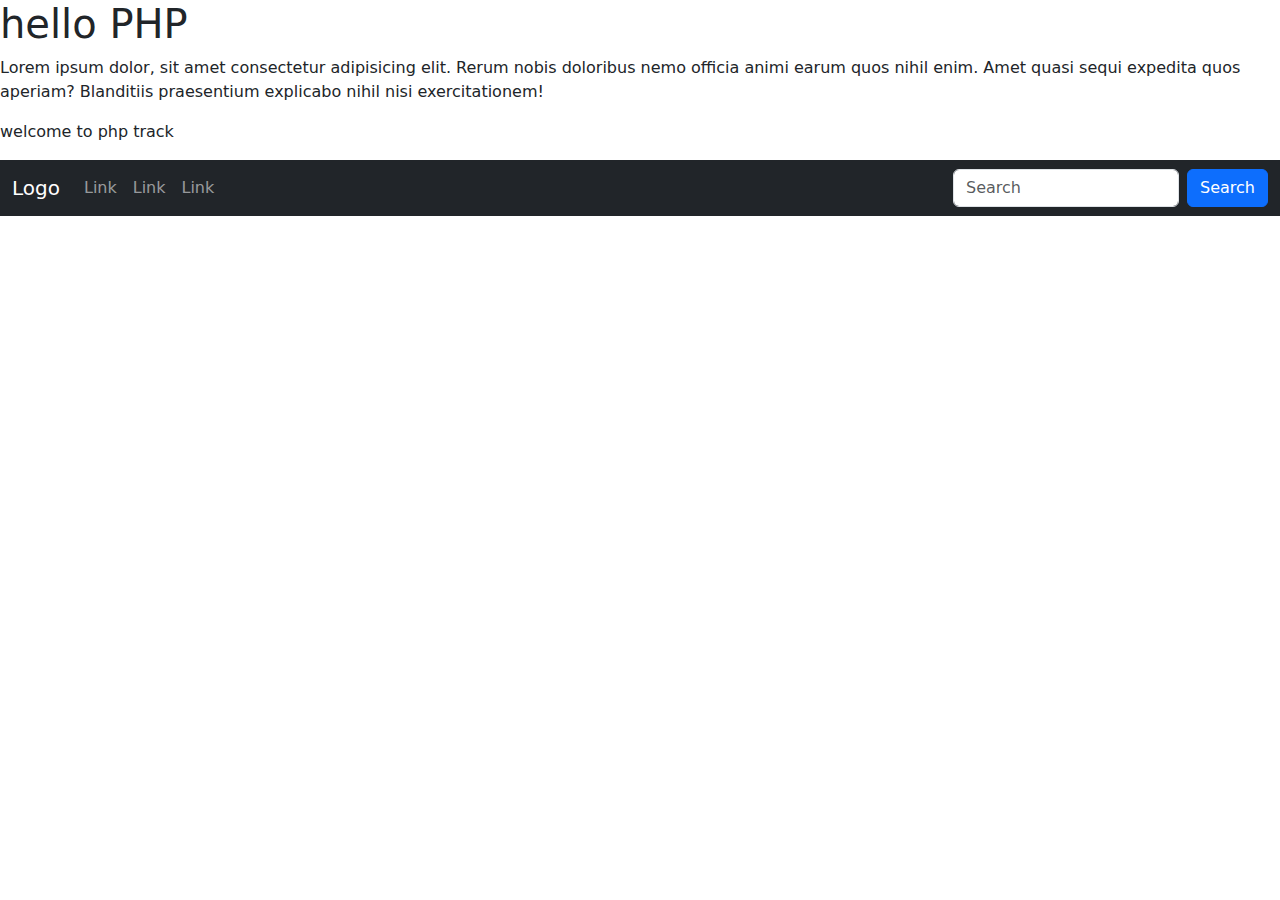
==== index.html @ acb288d0 "adding navbar and bootstrap to the project,adding app.js file" ====
<!DOCTYPE html>
<html lang="en">
  <head>
    <meta charset="UTF-8" />
    <meta http-equiv="X-UA-Compatible" content="IE=edge" />
    <meta name="viewport" content="width=device-width, initial-scale=1.0" />
    <link
      href="https://cdn.jsdelivr.net/npm/bootstrap@5.2.3/dist/css/bootstrap.min.css"
      rel="stylesheet"
    />

    <!-- Latest compiled JavaScript -->
    <script src="https://cdn.jsdelivr.net/npm/bootstrap@5.2.3/dist/js/bootstrap.bundle.min.js"></script>
    <title>Document</title>
  </head>
  <body>
    <h1>hello PHP</h1>
    <p>
      Lorem ipsum dolor, sit amet consectetur adipisicing elit. Rerum nobis
      doloribus nemo officia animi earum quos nihil enim. Amet quasi sequi
      expedita quos aperiam? Blanditiis praesentium explicabo nihil nisi
      exercitationem!
    </p>
    <p>welcome to php track</p>

    <nav class="navbar navbar-expand-sm navbar-dark bg-dark">
      <div class="container-fluid">
        <a class="navbar-brand" href="javascript:void(0)">Logo</a>
        <button
          class="navbar-toggler"
          type="button"
          data-bs-toggle="collapse"
          data-bs-target="#mynavbar"
        >
          <span class="navbar-toggler-icon"></span>
        </button>
        <div class="collapse navbar-collapse" id="mynavbar">
          <ul class="navbar-nav me-auto">
            <li class="nav-item">
              <a class="nav-link" href="javascript:void(0)">Link</a>
            </li>
            <li class="nav-item">
              <a class="nav-link" href="javascript:void(0)">Link</a>
            </li>
            <li class="nav-item">
              <a class="nav-link" href="javascript:void(0)">Link</a>
            </li>
          </ul>
          <form class="d-flex">
            <input class="form-control me-2" type="text" placeholder="Search" />
            <button class="btn btn-primary" type="button">Search</button>
          </form>
        </div>
      </div>
    </nav>
  </body>
</html>
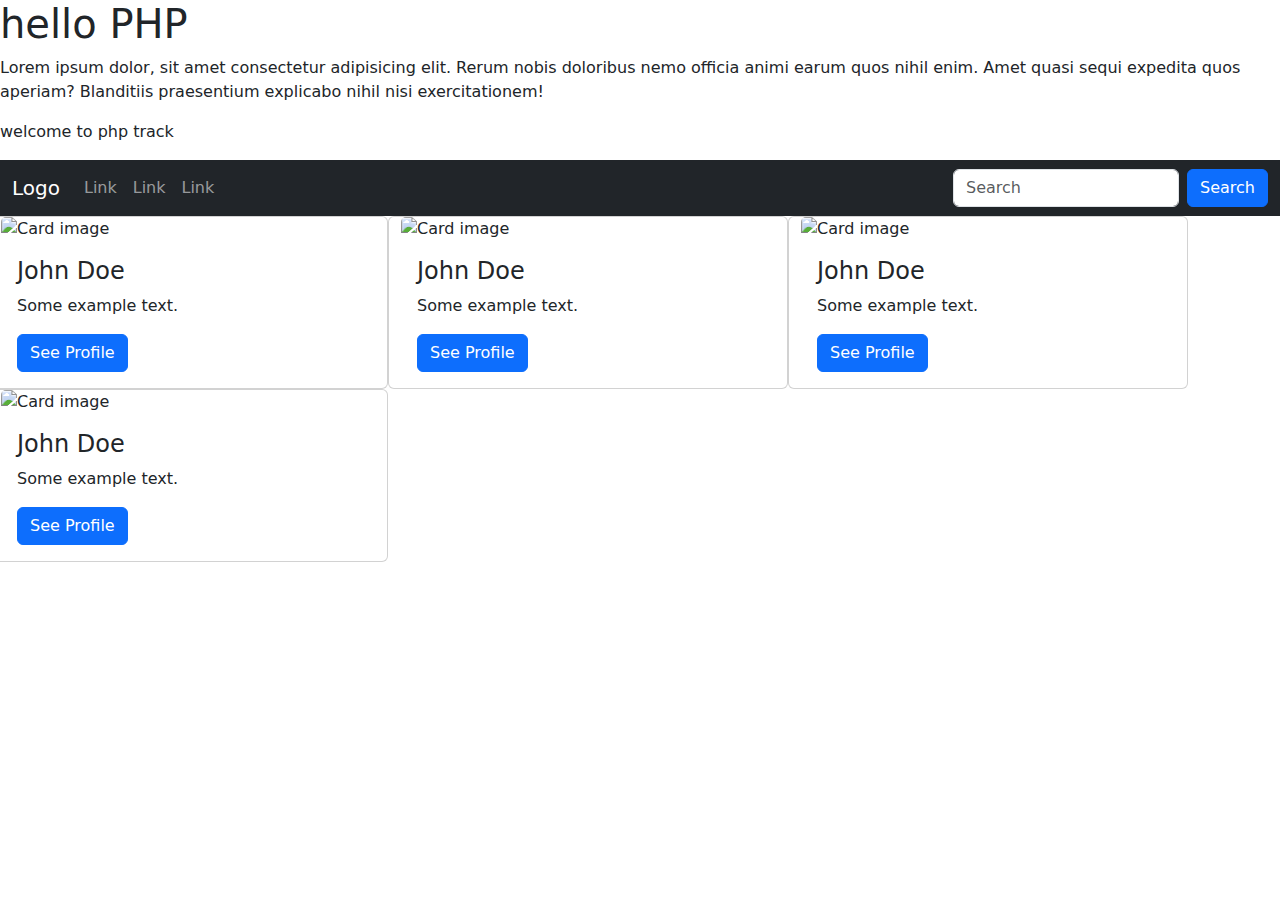
==== commit e4288c95: "finish list product functionality" ====
--- a/index.html
+++ b/index.html
@@ -53,5 +53,41 @@
         </div>
       </div>
     </nav>
+
+    <!-- list product -->
+    <div class="row">
+      <div class="card col-3" style="width: 400px">
+        <img class="card-img-top" src="img_avatar1.png" alt="Card image" />
+        <div class="card-body">
+          <h4 class="card-title">John Doe</h4>
+          <p class="card-text">Some example text.</p>
+          <a href="#" class="btn btn-primary">See Profile</a>
+        </div>
+      </div>
+      <div class="card col-3" style="width: 400px">
+        <img class="card-img-top" src="img_avatar1.png" alt="Card image" />
+        <div class="card-body">
+          <h4 class="card-title">John Doe</h4>
+          <p class="card-text">Some example text.</p>
+          <a href="#" class="btn btn-primary">See Profile</a>
+        </div>
+      </div>
+      <div class="card col-3" style="width: 400px">
+        <img class="card-img-top" src="img_avatar1.png" alt="Card image" />
+        <div class="card-body">
+          <h4 class="card-title">John Doe</h4>
+          <p class="card-text">Some example text.</p>
+          <a href="#" class="btn btn-primary">See Profile</a>
+        </div>
+      </div>
+      <div class="card col-3" style="width: 400px">
+        <img class="card-img-top" src="img_avatar1.png" alt="Card image" />
+        <div class="card-body">
+          <h4 class="card-title">John Doe</h4>
+          <p class="card-text">Some example text.</p>
+          <a href="#" class="btn btn-primary">See Profile</a>
+        </div>
+      </div>
+    </div>
   </body>
 </html>
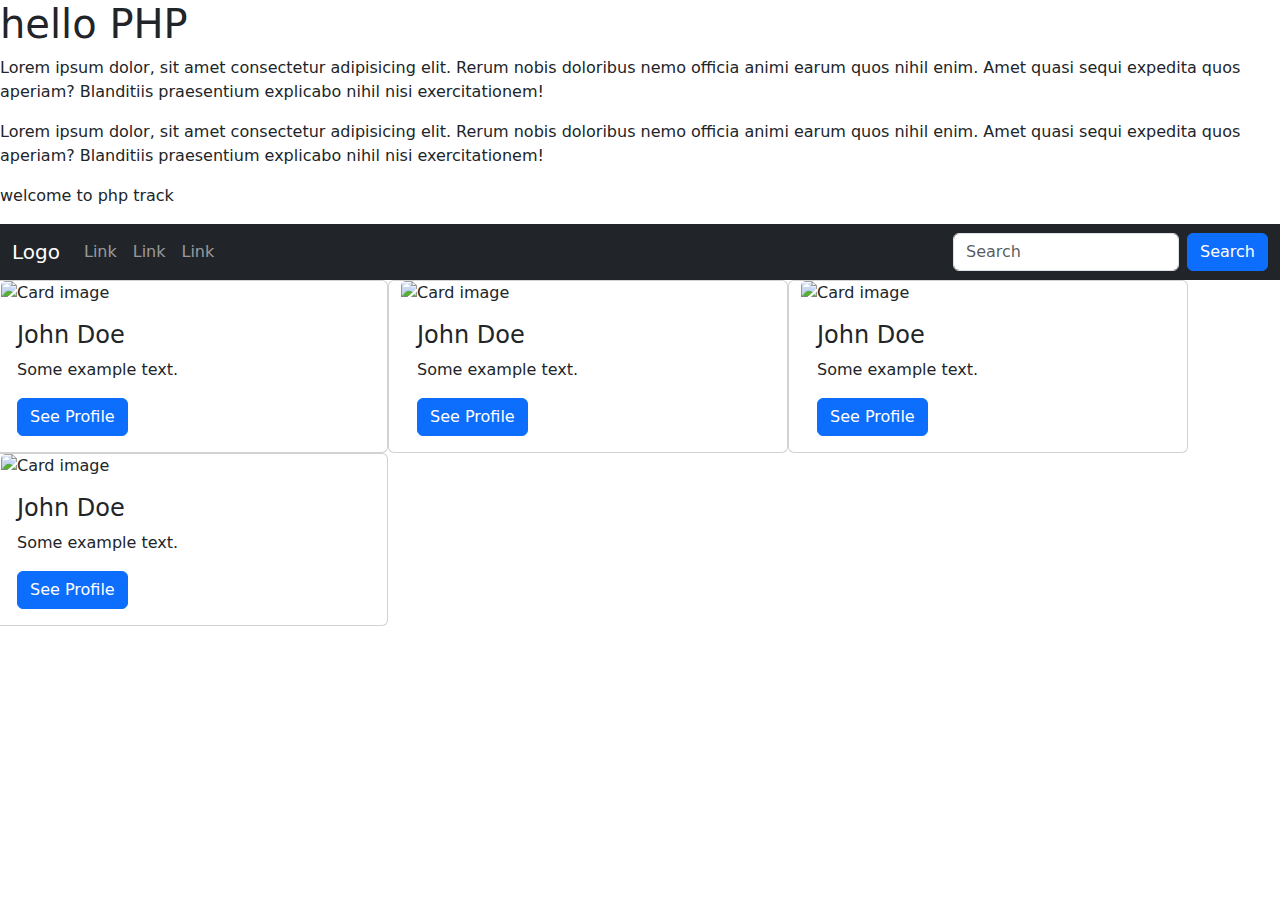
==== commit 8e6d9f5e: "add to cart function" ====
--- a/index.html
+++ b/index.html
@@ -15,6 +15,12 @@
   </head>
   <body>
     <h1>hello PHP</h1>
+    <p>
+      Lorem ipsum dolor, sit amet consectetur adipisicing elit. Rerum nobis
+      doloribus nemo officia animi earum quos nihil enim. Amet quasi sequi
+      expedita quos aperiam? Blanditiis praesentium explicabo nihil nisi
+      exercitationem!
+    </p>
     <p>
       Lorem ipsum dolor, sit amet consectetur adipisicing elit. Rerum nobis
       doloribus nemo officia animi earum quos nihil enim. Amet quasi sequi
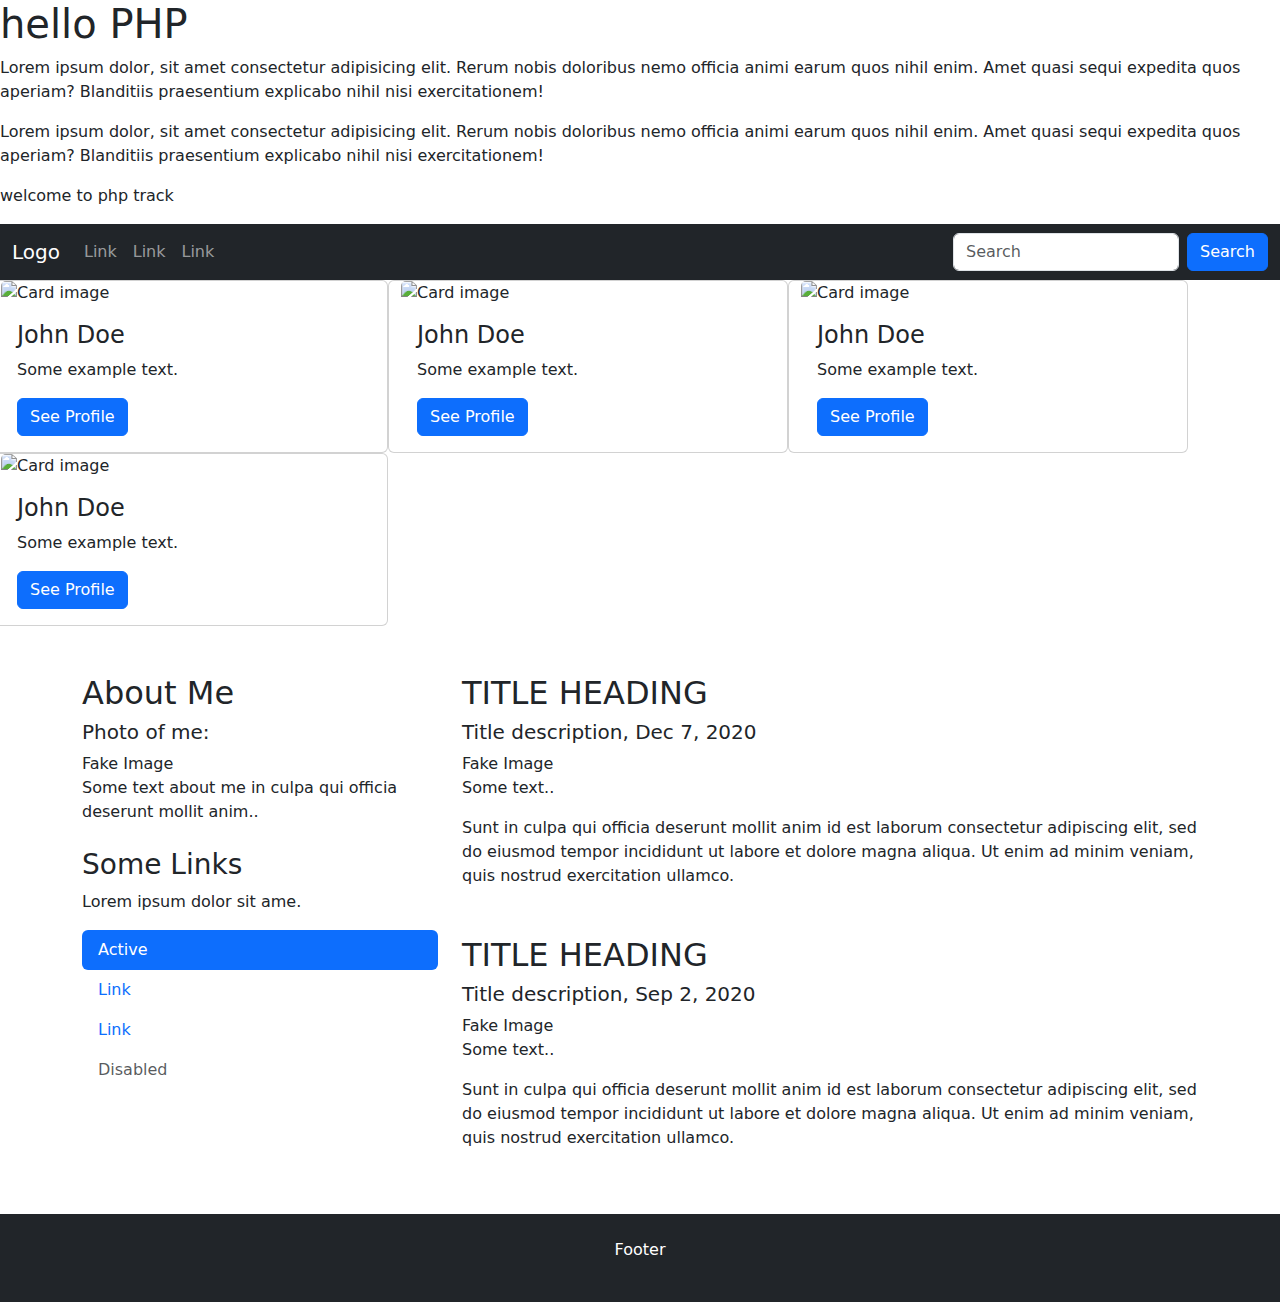
==== commit 789c8b12: "adding container" ====
--- a/index.html
+++ b/index.html
@@ -95,5 +95,61 @@
         </div>
       </div>
     </div>
+
+    <div class="container mt-5">
+      <div class="row">
+        <div class="col-sm-4">
+          <h2>About Me</h2>
+          <h5>Photo of me:</h5>
+          <div class="fakeimg">Fake Image</div>
+          <p>Some text about me in culpa qui officia deserunt mollit anim..</p>
+          <h3 class="mt-4">Some Links</h3>
+          <p>Lorem ipsum dolor sit ame.</p>
+          <ul class="nav nav-pills flex-column">
+            <li class="nav-item">
+              <a class="nav-link active" href="#">Active</a>
+            </li>
+            <li class="nav-item">
+              <a class="nav-link" href="#">Link</a>
+            </li>
+            <li class="nav-item">
+              <a class="nav-link" href="#">Link</a>
+            </li>
+            <li class="nav-item">
+              <a class="nav-link disabled" href="#">Disabled</a>
+            </li>
+          </ul>
+          <hr class="d-sm-none" />
+        </div>
+        <div class="col-sm-8">
+          <h2>TITLE HEADING</h2>
+          <h5>Title description, Dec 7, 2020</h5>
+          <div class="fakeimg">Fake Image</div>
+          <p>Some text..</p>
+          <p>
+            Sunt in culpa qui officia deserunt mollit anim id est laborum
+            consectetur adipiscing elit, sed do eiusmod tempor incididunt ut
+            labore et dolore magna aliqua. Ut enim ad minim veniam, quis nostrud
+            exercitation ullamco.
+          </p>
+
+          <h2 class="mt-5">TITLE HEADING</h2>
+          <h5>Title description, Sep 2, 2020</h5>
+          <div class="fakeimg">Fake Image</div>
+          <p>Some text..</p>
+          <p>
+            Sunt in culpa qui officia deserunt mollit anim id est laborum
+            consectetur adipiscing elit, sed do eiusmod tempor incididunt ut
+            labore et dolore magna aliqua. Ut enim ad minim veniam, quis nostrud
+            exercitation ullamco.
+          </p>
+        </div>
+      </div>
+    </div>
+
+    <div class="mt-5 p-4 bg-dark text-white text-center">
+        <p>Footer</p>
+      </div>
+      
   </body>
 </html>
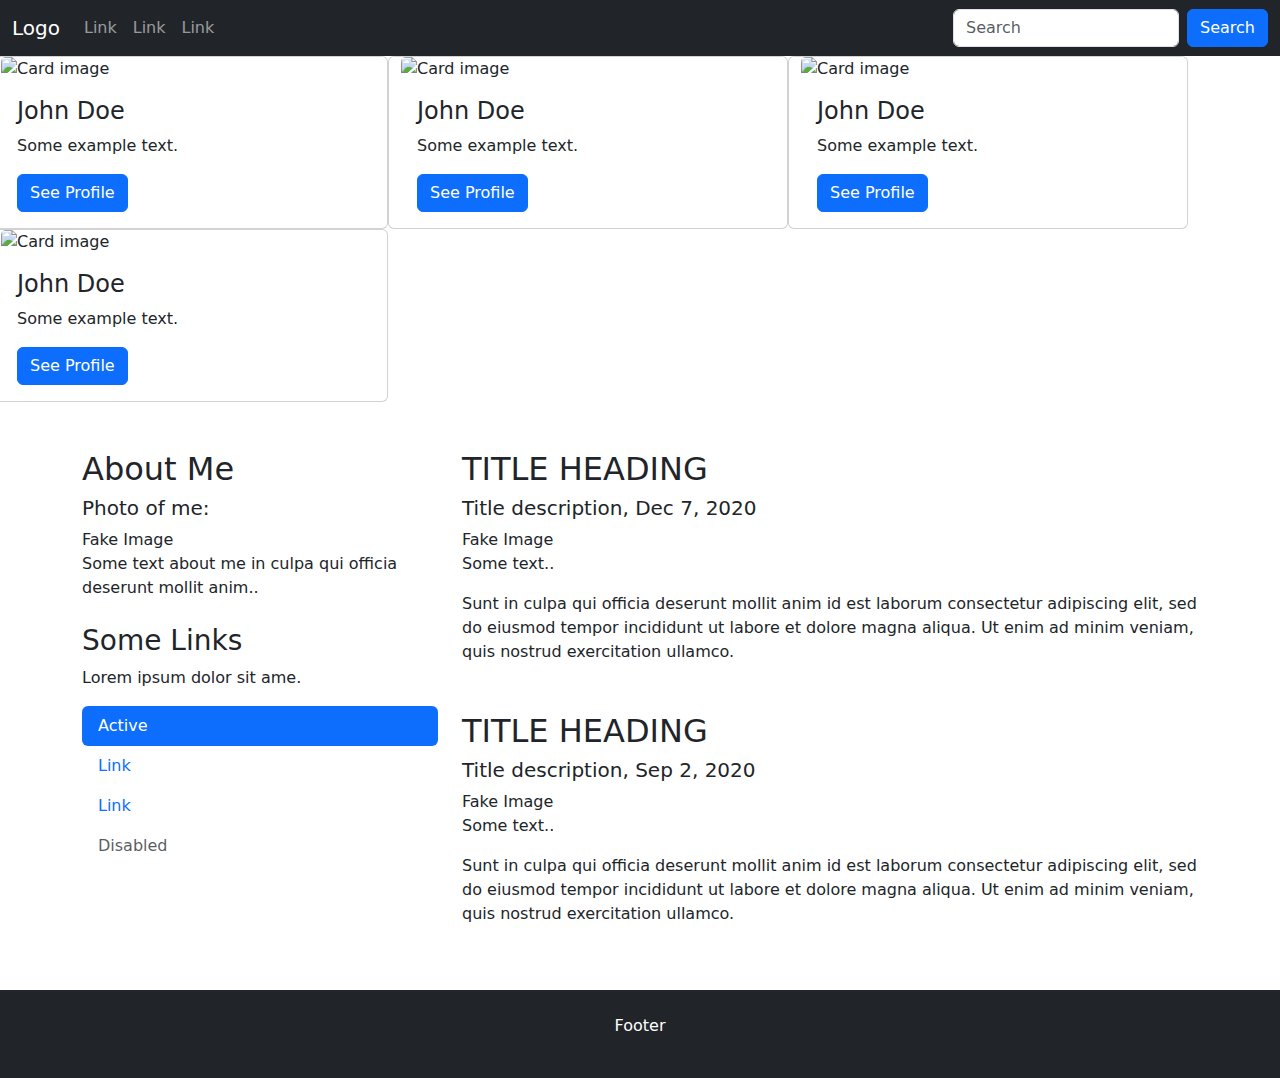
==== commit dc606358: "adding cart page and container" ====
--- a/index.html
+++ b/index.html
@@ -14,20 +14,7 @@
     <title>Document</title>
   </head>
   <body>
-    <h1>hello PHP</h1>
-    <p>
-      Lorem ipsum dolor, sit amet consectetur adipisicing elit. Rerum nobis
-      doloribus nemo officia animi earum quos nihil enim. Amet quasi sequi
-      expedita quos aperiam? Blanditiis praesentium explicabo nihil nisi
-      exercitationem!
-    </p>
-    <p>
-      Lorem ipsum dolor, sit amet consectetur adipisicing elit. Rerum nobis
-      doloribus nemo officia animi earum quos nihil enim. Amet quasi sequi
-      expedita quos aperiam? Blanditiis praesentium explicabo nihil nisi
-      exercitationem!
-    </p>
-    <p>welcome to php track</p>
+    
 
     <nav class="navbar navbar-expand-sm navbar-dark bg-dark">
       <div class="container-fluid">
@@ -150,6 +137,8 @@
     <div class="mt-5 p-4 bg-dark text-white text-center">
         <p>Footer</p>
       </div>
+
+
       
   </body>
 </html>
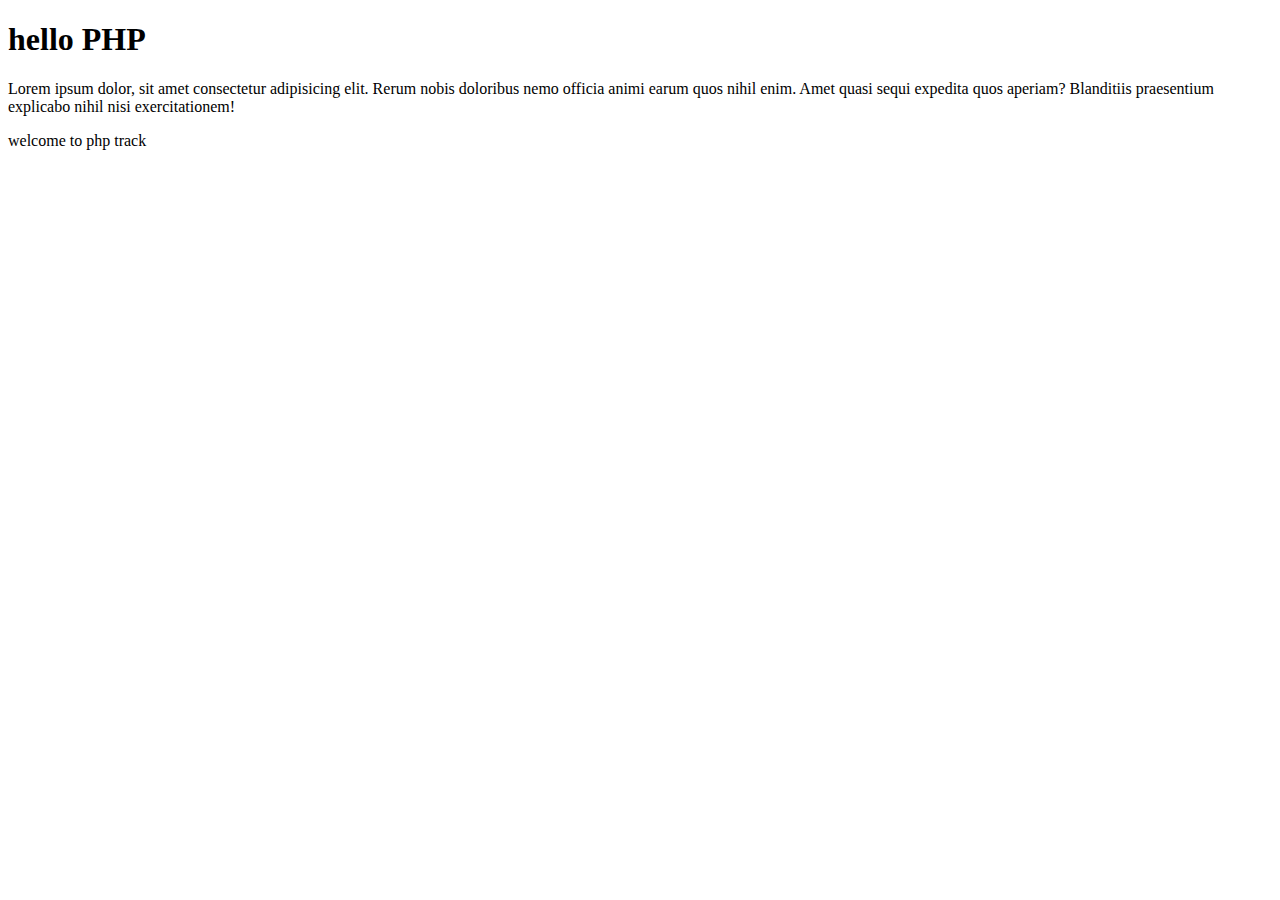
==== commit 56c82a1e: "revert navbar commit" ====
--- a/index.html
+++ b/index.html
@@ -1,144 +1,14 @@
 <!DOCTYPE html>
 <html lang="en">
-  <head>
-    <meta charset="UTF-8" />
-    <meta http-equiv="X-UA-Compatible" content="IE=edge" />
-    <meta name="viewport" content="width=device-width, initial-scale=1.0" />
-    <link
-      href="https://cdn.jsdelivr.net/npm/bootstrap@5.2.3/dist/css/bootstrap.min.css"
-      rel="stylesheet"
-    />
-
-    <!-- Latest compiled JavaScript -->
-    <script src="https://cdn.jsdelivr.net/npm/bootstrap@5.2.3/dist/js/bootstrap.bundle.min.js"></script>
+<head>
+    <meta charset="UTF-8">
+    <meta http-equiv="X-UA-Compatible" content="IE=edge">
+    <meta name="viewport" content="width=device-width, initial-scale=1.0">
     <title>Document</title>
-  </head>
-  <body>
-    
-
-    <nav class="navbar navbar-expand-sm navbar-dark bg-dark">
-      <div class="container-fluid">
-        <a class="navbar-brand" href="javascript:void(0)">Logo</a>
-        <button
-          class="navbar-toggler"
-          type="button"
-          data-bs-toggle="collapse"
-          data-bs-target="#mynavbar"
-        >
-          <span class="navbar-toggler-icon"></span>
-        </button>
-        <div class="collapse navbar-collapse" id="mynavbar">
-          <ul class="navbar-nav me-auto">
-            <li class="nav-item">
-              <a class="nav-link" href="javascript:void(0)">Link</a>
-            </li>
-            <li class="nav-item">
-              <a class="nav-link" href="javascript:void(0)">Link</a>
-            </li>
-            <li class="nav-item">
-              <a class="nav-link" href="javascript:void(0)">Link</a>
-            </li>
-          </ul>
-          <form class="d-flex">
-            <input class="form-control me-2" type="text" placeholder="Search" />
-            <button class="btn btn-primary" type="button">Search</button>
-          </form>
-        </div>
-      </div>
-    </nav>
-
-    <!-- list product -->
-    <div class="row">
-      <div class="card col-3" style="width: 400px">
-        <img class="card-img-top" src="img_avatar1.png" alt="Card image" />
-        <div class="card-body">
-          <h4 class="card-title">John Doe</h4>
-          <p class="card-text">Some example text.</p>
-          <a href="#" class="btn btn-primary">See Profile</a>
-        </div>
-      </div>
-      <div class="card col-3" style="width: 400px">
-        <img class="card-img-top" src="img_avatar1.png" alt="Card image" />
-        <div class="card-body">
-          <h4 class="card-title">John Doe</h4>
-          <p class="card-text">Some example text.</p>
-          <a href="#" class="btn btn-primary">See Profile</a>
-        </div>
-      </div>
-      <div class="card col-3" style="width: 400px">
-        <img class="card-img-top" src="img_avatar1.png" alt="Card image" />
-        <div class="card-body">
-          <h4 class="card-title">John Doe</h4>
-          <p class="card-text">Some example text.</p>
-          <a href="#" class="btn btn-primary">See Profile</a>
-        </div>
-      </div>
-      <div class="card col-3" style="width: 400px">
-        <img class="card-img-top" src="img_avatar1.png" alt="Card image" />
-        <div class="card-body">
-          <h4 class="card-title">John Doe</h4>
-          <p class="card-text">Some example text.</p>
-          <a href="#" class="btn btn-primary">See Profile</a>
-        </div>
-      </div>
-    </div>
-
-    <div class="container mt-5">
-      <div class="row">
-        <div class="col-sm-4">
-          <h2>About Me</h2>
-          <h5>Photo of me:</h5>
-          <div class="fakeimg">Fake Image</div>
-          <p>Some text about me in culpa qui officia deserunt mollit anim..</p>
-          <h3 class="mt-4">Some Links</h3>
-          <p>Lorem ipsum dolor sit ame.</p>
-          <ul class="nav nav-pills flex-column">
-            <li class="nav-item">
-              <a class="nav-link active" href="#">Active</a>
-            </li>
-            <li class="nav-item">
-              <a class="nav-link" href="#">Link</a>
-            </li>
-            <li class="nav-item">
-              <a class="nav-link" href="#">Link</a>
-            </li>
-            <li class="nav-item">
-              <a class="nav-link disabled" href="#">Disabled</a>
-            </li>
-          </ul>
-          <hr class="d-sm-none" />
-        </div>
-        <div class="col-sm-8">
-          <h2>TITLE HEADING</h2>
-          <h5>Title description, Dec 7, 2020</h5>
-          <div class="fakeimg">Fake Image</div>
-          <p>Some text..</p>
-          <p>
-            Sunt in culpa qui officia deserunt mollit anim id est laborum
-            consectetur adipiscing elit, sed do eiusmod tempor incididunt ut
-            labore et dolore magna aliqua. Ut enim ad minim veniam, quis nostrud
-            exercitation ullamco.
-          </p>
-
-          <h2 class="mt-5">TITLE HEADING</h2>
-          <h5>Title description, Sep 2, 2020</h5>
-          <div class="fakeimg">Fake Image</div>
-          <p>Some text..</p>
-          <p>
-            Sunt in culpa qui officia deserunt mollit anim id est laborum
-            consectetur adipiscing elit, sed do eiusmod tempor incididunt ut
-            labore et dolore magna aliqua. Ut enim ad minim veniam, quis nostrud
-            exercitation ullamco.
-          </p>
-        </div>
-      </div>
-    </div>
-
-    <div class="mt-5 p-4 bg-dark text-white text-center">
-        <p>Footer</p>
-      </div>
-
-
-      
-  </body>
+</head>
+<body>
+    <h1>hello PHP</h1>
+    <p>Lorem ipsum dolor, sit amet consectetur adipisicing elit. Rerum nobis doloribus nemo officia animi earum quos nihil enim. Amet quasi sequi expedita quos aperiam? Blanditiis praesentium explicabo nihil nisi exercitationem!</p>
+    <p>welcome to php track</p>
+</body>
 </html>
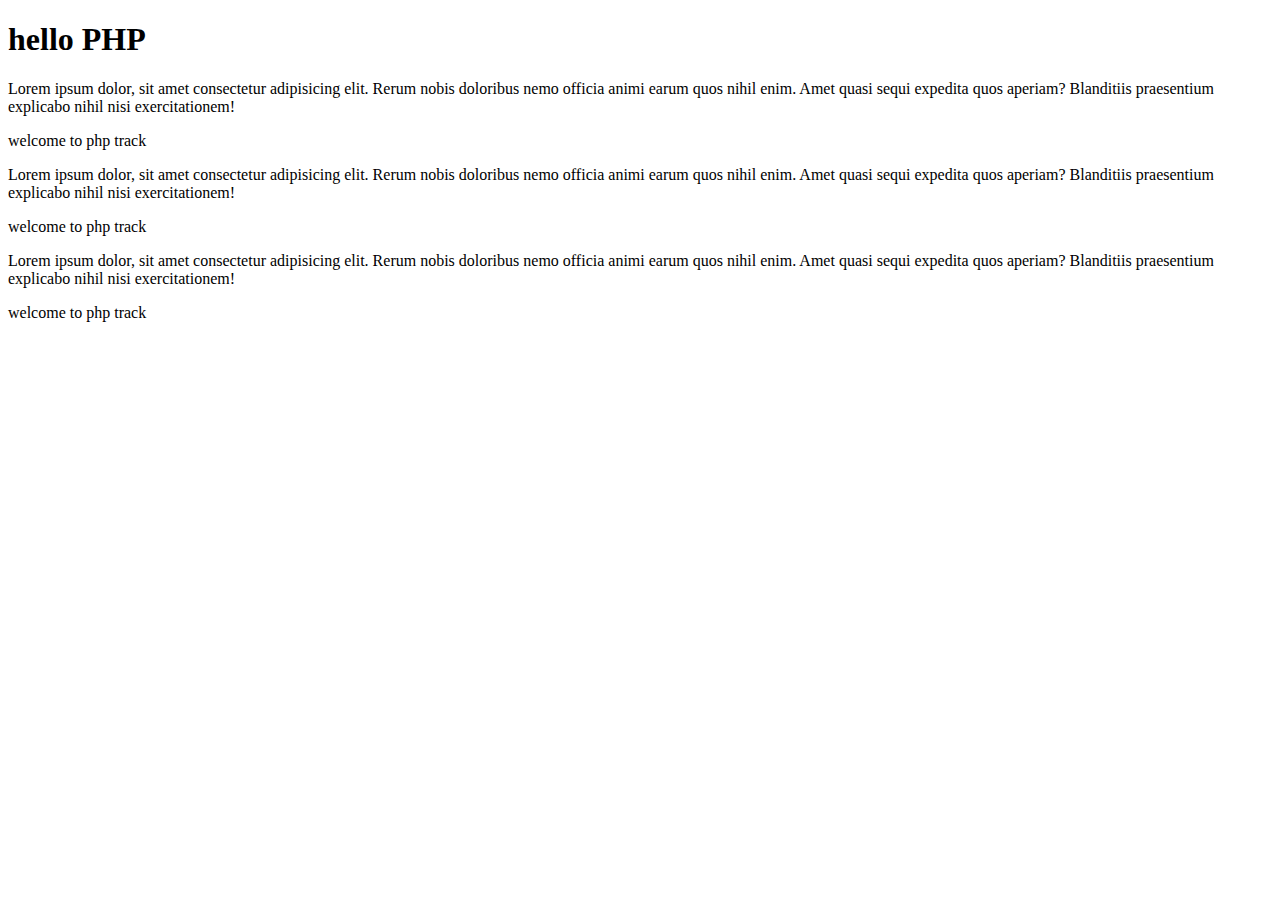
==== commit 9288bbeb: "add 2 paragraph" ====
--- a/index.html
+++ b/index.html
@@ -10,5 +10,9 @@
     <h1>hello PHP</h1>
     <p>Lorem ipsum dolor, sit amet consectetur adipisicing elit. Rerum nobis doloribus nemo officia animi earum quos nihil enim. Amet quasi sequi expedita quos aperiam? Blanditiis praesentium explicabo nihil nisi exercitationem!</p>
     <p>welcome to php track</p>
+    <p>Lorem ipsum dolor, sit amet consectetur adipisicing elit. Rerum nobis doloribus nemo officia animi earum quos nihil enim. Amet quasi sequi expedita quos aperiam? Blanditiis praesentium explicabo nihil nisi exercitationem!</p>
+    <p>welcome to php track</p>
+    <p>Lorem ipsum dolor, sit amet consectetur adipisicing elit. Rerum nobis doloribus nemo officia animi earum quos nihil enim. Amet quasi sequi expedita quos aperiam? Blanditiis praesentium explicabo nihil nisi exercitationem!</p>
+    <p>welcome to php track</p>
 </body>
 </html>
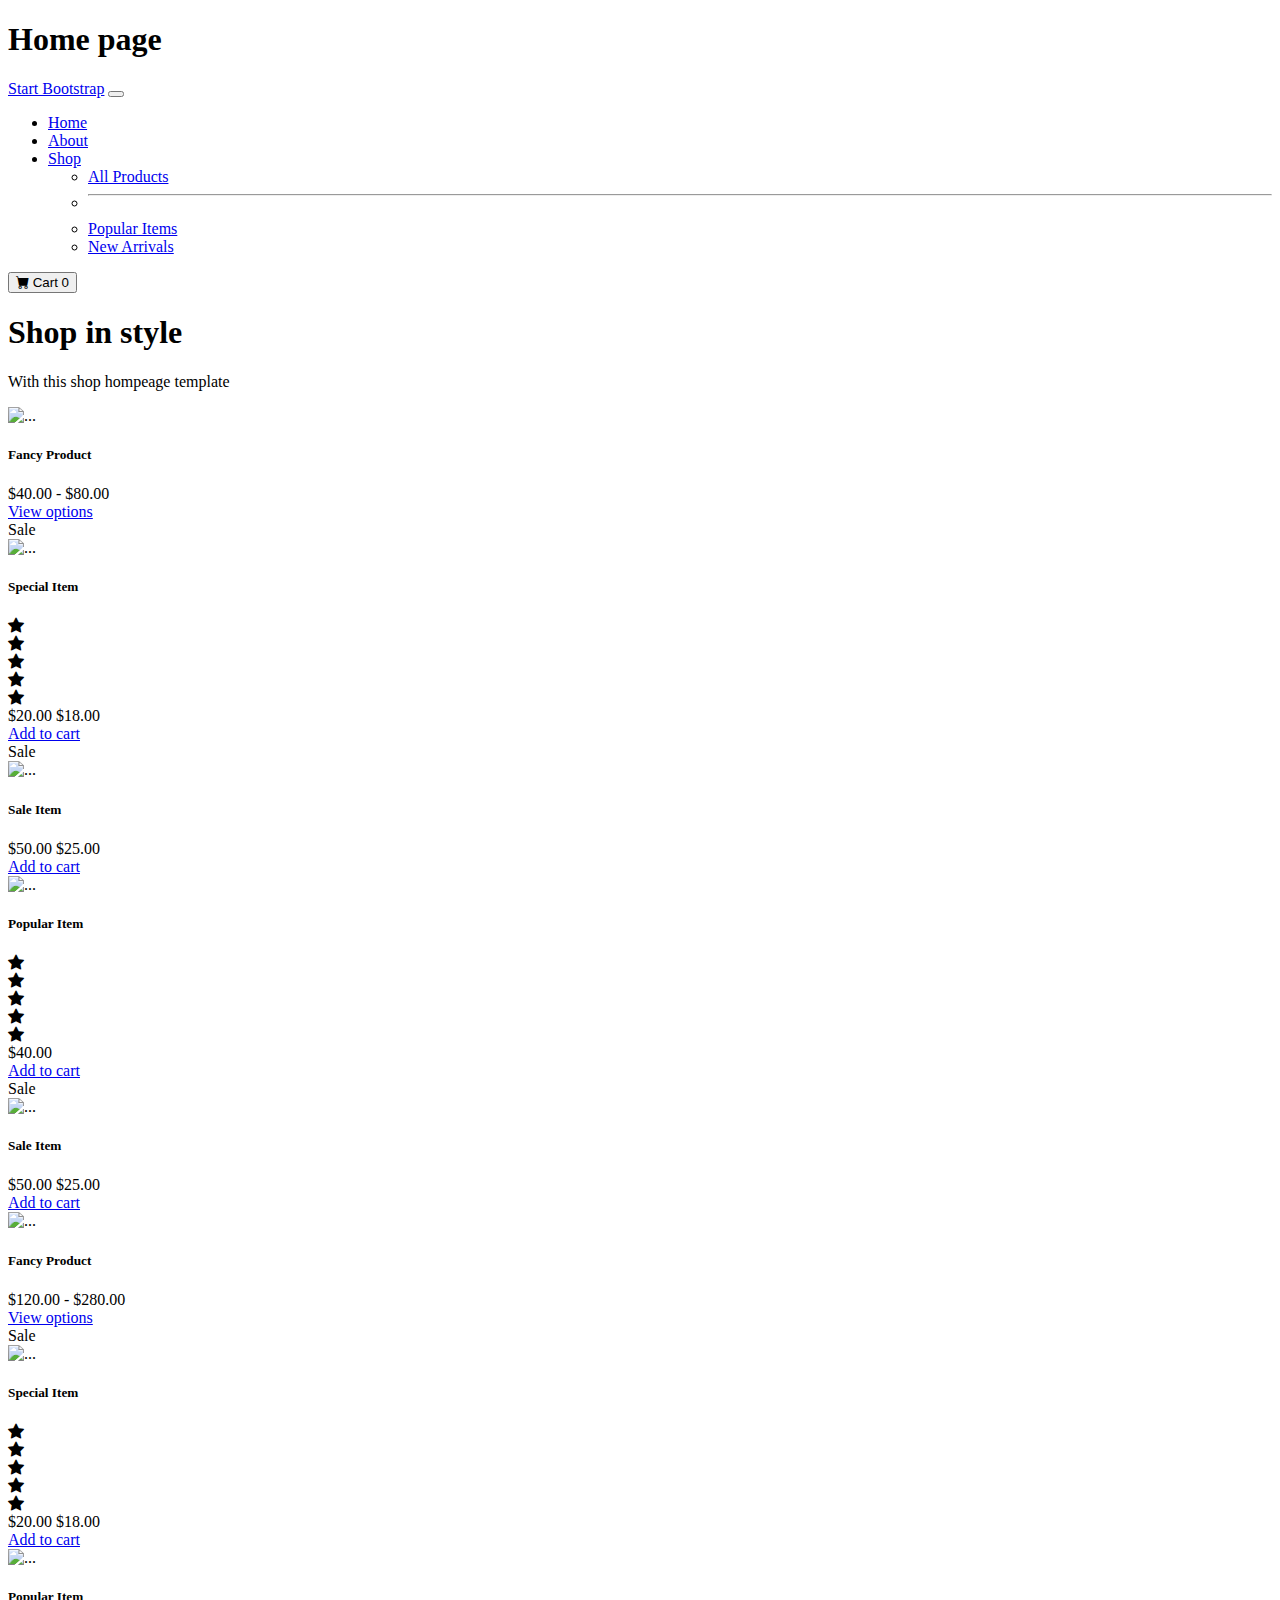
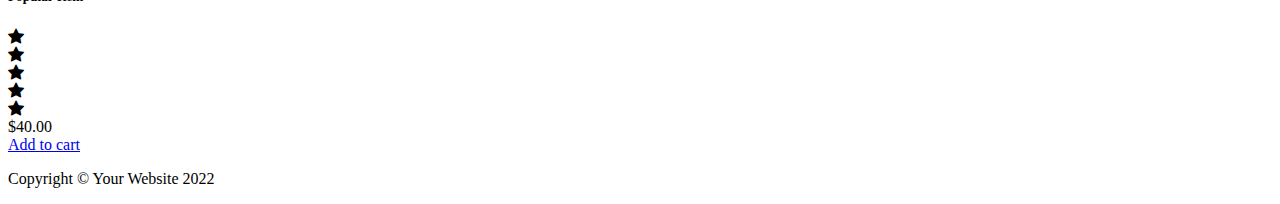
==== commit e59318ea: "adding all product page and home page" ====
--- a/index.html
+++ b/index.html
@@ -1,18 +1,421 @@
 <!DOCTYPE html>
 <html lang="en">
-<head>
-    <meta charset="UTF-8">
-    <meta http-equiv="X-UA-Compatible" content="IE=edge">
-    <meta name="viewport" content="width=device-width, initial-scale=1.0">
+  <head>
+    <meta charset="UTF-8" />
+    <meta http-equiv="X-UA-Compatible" content="IE=edge" />
+    <meta name="viewport" content="width=device-width, initial-scale=1.0" />
     <title>Document</title>
-</head>
-<body>
-    <h1>hello PHP</h1>
-    <p>Lorem ipsum dolor, sit amet consectetur adipisicing elit. Rerum nobis doloribus nemo officia animi earum quos nihil enim. Amet quasi sequi expedita quos aperiam? Blanditiis praesentium explicabo nihil nisi exercitationem!</p>
-    <p>welcome to php track</p>
-    <p>Lorem ipsum dolor, sit amet consectetur adipisicing elit. Rerum nobis doloribus nemo officia animi earum quos nihil enim. Amet quasi sequi expedita quos aperiam? Blanditiis praesentium explicabo nihil nisi exercitationem!</p>
-    <p>welcome to php track</p>
-    <p>Lorem ipsum dolor, sit amet consectetur adipisicing elit. Rerum nobis doloribus nemo officia animi earum quos nihil enim. Amet quasi sequi expedita quos aperiam? Blanditiis praesentium explicabo nihil nisi exercitationem!</p>
-    <p>welcome to php track</p>
-</body>
+  </head>
+  <body>
+    <h1>Home page</h1>
+    <!DOCTYPE html>
+    <html lang="en">
+      <head>
+        <meta charset="utf-8" />
+        <meta
+          name="viewport"
+          content="width=device-width, initial-scale=1, shrink-to-fit=no"
+        />
+        <meta name="description" content="" />
+        <meta name="author" content="" />
+        <title>Shop Homepage - Start Bootstrap Template</title>
+        <!-- Favicon-->
+        <link rel="icon" type="image/x-icon" href="assets/favicon.ico" />
+        <!-- Bootstrap icons-->
+        <link
+          href="https://cdn.jsdelivr.net/npm/bootstrap-icons@1.5.0/font/bootstrap-icons.css"
+          rel="stylesheet"
+        />
+        <!-- Core theme CSS (includes Bootstrap)-->
+        <link href="css/styles.css" rel="stylesheet" />
+      </head>
+      <body>
+        <!-- Navigation-->
+        <nav class="navbar navbar-expand-lg navbar-light bg-light">
+          <div class="container px-4 px-lg-5">
+            <a class="navbar-brand" href="#!">Start Bootstrap</a>
+            <button
+              class="navbar-toggler"
+              type="button"
+              data-bs-toggle="collapse"
+              data-bs-target="#navbarSupportedContent"
+              aria-controls="navbarSupportedContent"
+              aria-expanded="false"
+              aria-label="Toggle navigation"
+            >
+              <span class="navbar-toggler-icon"></span>
+            </button>
+            <div class="collapse navbar-collapse" id="navbarSupportedContent">
+              <ul class="navbar-nav me-auto mb-2 mb-lg-0 ms-lg-4">
+                <li class="nav-item">
+                  <a class="nav-link active" aria-current="page" href="#!"
+                    >Home</a
+                  >
+                </li>
+                <li class="nav-item">
+                  <a class="nav-link" href="#!">About</a>
+                </li>
+                <li class="nav-item dropdown">
+                  <a
+                    class="nav-link dropdown-toggle"
+                    id="navbarDropdown"
+                    href="#"
+                    role="button"
+                    data-bs-toggle="dropdown"
+                    aria-expanded="false"
+                    >Shop</a
+                  >
+                  <ul class="dropdown-menu" aria-labelledby="navbarDropdown">
+                    <li><a class="dropdown-item" href="#!">All Products</a></li>
+                    <li><hr class="dropdown-divider" /></li>
+                    <li>
+                      <a class="dropdown-item" href="#!">Popular Items</a>
+                    </li>
+                    <li><a class="dropdown-item" href="#!">New Arrivals</a></li>
+                  </ul>
+                </li>
+              </ul>
+              <form class="d-flex">
+                <button class="btn btn-outline-dark" type="submit">
+                  <i class="bi-cart-fill me-1"></i>
+                  Cart
+                  <span class="badge bg-dark text-white ms-1 rounded-pill"
+                    >0</span
+                  >
+                </button>
+              </form>
+            </div>
+          </div>
+        </nav>
+        <!-- Header-->
+        <header class="bg-dark py-5">
+          <div class="container px-4 px-lg-5 my-5">
+            <div class="text-center text-white">
+              <h1 class="display-4 fw-bolder">Shop in style</h1>
+              <p class="lead fw-normal text-white-50 mb-0">
+                With this shop hompeage template
+              </p>
+            </div>
+          </div>
+        </header>
+        <!-- Section-->
+        <section class="py-5">
+          <div class="container px-4 px-lg-5 mt-5">
+            <div
+              class="row gx-4 gx-lg-5 row-cols-2 row-cols-md-3 row-cols-xl-4 justify-content-center"
+            >
+              <div class="col mb-5">
+                <div class="card h-100">
+                  <!-- Product image-->
+                  <img
+                    class="card-img-top"
+                    src="https://dummyimage.com/450x300/dee2e6/6c757d.jpg"
+                    alt="..."
+                  />
+                  <!-- Product details-->
+                  <div class="card-body p-4">
+                    <div class="text-center">
+                      <!-- Product name-->
+                      <h5 class="fw-bolder">Fancy Product</h5>
+                      <!-- Product price-->
+                      $40.00 - $80.00
+                    </div>
+                  </div>
+                  <!-- Product actions-->
+                  <div class="card-footer p-4 pt-0 border-top-0 bg-transparent">
+                    <div class="text-center">
+                      <a class="btn btn-outline-dark mt-auto" href="#"
+                        >View options</a
+                      >
+                    </div>
+                  </div>
+                </div>
+              </div>
+              <div class="col mb-5">
+                <div class="card h-100">
+                  <!-- Sale badge-->
+                  <div
+                    class="badge bg-dark text-white position-absolute"
+                    style="top: 0.5rem; right: 0.5rem"
+                  >
+                    Sale
+                  </div>
+                  <!-- Product image-->
+                  <img
+                    class="card-img-top"
+                    src="https://dummyimage.com/450x300/dee2e6/6c757d.jpg"
+                    alt="..."
+                  />
+                  <!-- Product details-->
+                  <div class="card-body p-4">
+                    <div class="text-center">
+                      <!-- Product name-->
+                      <h5 class="fw-bolder">Special Item</h5>
+                      <!-- Product reviews-->
+                      <div
+                        class="d-flex justify-content-center small text-warning mb-2"
+                      >
+                        <div class="bi-star-fill"></div>
+                        <div class="bi-star-fill"></div>
+                        <div class="bi-star-fill"></div>
+                        <div class="bi-star-fill"></div>
+                        <div class="bi-star-fill"></div>
+                      </div>
+                      <!-- Product price-->
+                      <span class="text-muted text-decoration-line-through"
+                        >$20.00</span
+                      >
+                      $18.00
+                    </div>
+                  </div>
+                  <!-- Product actions-->
+                  <div class="card-footer p-4 pt-0 border-top-0 bg-transparent">
+                    <div class="text-center">
+                      <a class="btn btn-outline-dark mt-auto" href="#"
+                        >Add to cart</a
+                      >
+                    </div>
+                  </div>
+                </div>
+              </div>
+              <div class="col mb-5">
+                <div class="card h-100">
+                  <!-- Sale badge-->
+                  <div
+                    class="badge bg-dark text-white position-absolute"
+                    style="top: 0.5rem; right: 0.5rem"
+                  >
+                    Sale
+                  </div>
+                  <!-- Product image-->
+                  <img
+                    class="card-img-top"
+                    src="https://dummyimage.com/450x300/dee2e6/6c757d.jpg"
+                    alt="..."
+                  />
+                  <!-- Product details-->
+                  <div class="card-body p-4">
+                    <div class="text-center">
+                      <!-- Product name-->
+                      <h5 class="fw-bolder">Sale Item</h5>
+                      <!-- Product price-->
+                      <span class="text-muted text-decoration-line-through"
+                        >$50.00</span
+                      >
+                      $25.00
+                    </div>
+                  </div>
+                  <!-- Product actions-->
+                  <div class="card-footer p-4 pt-0 border-top-0 bg-transparent">
+                    <div class="text-center">
+                      <a class="btn btn-outline-dark mt-auto" href="#"
+                        >Add to cart</a
+                      >
+                    </div>
+                  </div>
+                </div>
+              </div>
+              <div class="col mb-5">
+                <div class="card h-100">
+                  <!-- Product image-->
+                  <img
+                    class="card-img-top"
+                    src="https://dummyimage.com/450x300/dee2e6/6c757d.jpg"
+                    alt="..."
+                  />
+                  <!-- Product details-->
+                  <div class="card-body p-4">
+                    <div class="text-center">
+                      <!-- Product name-->
+                      <h5 class="fw-bolder">Popular Item</h5>
+                      <!-- Product reviews-->
+                      <div
+                        class="d-flex justify-content-center small text-warning mb-2"
+                      >
+                        <div class="bi-star-fill"></div>
+                        <div class="bi-star-fill"></div>
+                        <div class="bi-star-fill"></div>
+                        <div class="bi-star-fill"></div>
+                        <div class="bi-star-fill"></div>
+                      </div>
+                      <!-- Product price-->
+                      $40.00
+                    </div>
+                  </div>
+                  <!-- Product actions-->
+                  <div class="card-footer p-4 pt-0 border-top-0 bg-transparent">
+                    <div class="text-center">
+                      <a class="btn btn-outline-dark mt-auto" href="#"
+                        >Add to cart</a
+                      >
+                    </div>
+                  </div>
+                </div>
+              </div>
+              <div class="col mb-5">
+                <div class="card h-100">
+                  <!-- Sale badge-->
+                  <div
+                    class="badge bg-dark text-white position-absolute"
+                    style="top: 0.5rem; right: 0.5rem"
+                  >
+                    Sale
+                  </div>
+                  <!-- Product image-->
+                  <img
+                    class="card-img-top"
+                    src="https://dummyimage.com/450x300/dee2e6/6c757d.jpg"
+                    alt="..."
+                  />
+                  <!-- Product details-->
+                  <div class="card-body p-4">
+                    <div class="text-center">
+                      <!-- Product name-->
+                      <h5 class="fw-bolder">Sale Item</h5>
+                      <!-- Product price-->
+                      <span class="text-muted text-decoration-line-through"
+                        >$50.00</span
+                      >
+                      $25.00
+                    </div>
+                  </div>
+                  <!-- Product actions-->
+                  <div class="card-footer p-4 pt-0 border-top-0 bg-transparent">
+                    <div class="text-center">
+                      <a class="btn btn-outline-dark mt-auto" href="#"
+                        >Add to cart</a
+                      >
+                    </div>
+                  </div>
+                </div>
+              </div>
+              <div class="col mb-5">
+                <div class="card h-100">
+                  <!-- Product image-->
+                  <img
+                    class="card-img-top"
+                    src="https://dummyimage.com/450x300/dee2e6/6c757d.jpg"
+                    alt="..."
+                  />
+                  <!-- Product details-->
+                  <div class="card-body p-4">
+                    <div class="text-center">
+                      <!-- Product name-->
+                      <h5 class="fw-bolder">Fancy Product</h5>
+                      <!-- Product price-->
+                      $120.00 - $280.00
+                    </div>
+                  </div>
+                  <!-- Product actions-->
+                  <div class="card-footer p-4 pt-0 border-top-0 bg-transparent">
+                    <div class="text-center">
+                      <a class="btn btn-outline-dark mt-auto" href="#"
+                        >View options</a
+                      >
+                    </div>
+                  </div>
+                </div>
+              </div>
+              <div class="col mb-5">
+                <div class="card h-100">
+                  <!-- Sale badge-->
+                  <div
+                    class="badge bg-dark text-white position-absolute"
+                    style="top: 0.5rem; right: 0.5rem"
+                  >
+                    Sale
+                  </div>
+                  <!-- Product image-->
+                  <img
+                    class="card-img-top"
+                    src="https://dummyimage.com/450x300/dee2e6/6c757d.jpg"
+                    alt="..."
+                  />
+                  <!-- Product details-->
+                  <div class="card-body p-4">
+                    <div class="text-center">
+                      <!-- Product name-->
+                      <h5 class="fw-bolder">Special Item</h5>
+                      <!-- Product reviews-->
+                      <div
+                        class="d-flex justify-content-center small text-warning mb-2"
+                      >
+                        <div class="bi-star-fill"></div>
+                        <div class="bi-star-fill"></div>
+                        <div class="bi-star-fill"></div>
+                        <div class="bi-star-fill"></div>
+                        <div class="bi-star-fill"></div>
+                      </div>
+                      <!-- Product price-->
+                      <span class="text-muted text-decoration-line-through"
+                        >$20.00</span
+                      >
+                      $18.00
+                    </div>
+                  </div>
+                  <!-- Product actions-->
+                  <div class="card-footer p-4 pt-0 border-top-0 bg-transparent">
+                    <div class="text-center">
+                      <a class="btn btn-outline-dark mt-auto" href="#"
+                        >Add to cart</a
+                      >
+                    </div>
+                  </div>
+                </div>
+              </div>
+              <div class="col mb-5">
+                <div class="card h-100">
+                  <!-- Product image-->
+                  <img
+                    class="card-img-top"
+                    src="https://dummyimage.com/450x300/dee2e6/6c757d.jpg"
+                    alt="..."
+                  />
+                  <!-- Product details-->
+                  <div class="card-body p-4">
+                    <div class="text-center">
+                      <!-- Product name-->
+                      <h5 class="fw-bolder">Popular Item</h5>
+                      <!-- Product reviews-->
+                      <div
+                        class="d-flex justify-content-center small text-warning mb-2"
+                      >
+                        <div class="bi-star-fill"></div>
+                        <div class="bi-star-fill"></div>
+                        <div class="bi-star-fill"></div>
+                        <div class="bi-star-fill"></div>
+                        <div class="bi-star-fill"></div>
+                      </div>
+                      <!-- Product price-->
+                      $40.00
+                    </div>
+                  </div>
+                  <!-- Product actions-->
+                  <div class="card-footer p-4 pt-0 border-top-0 bg-transparent">
+                    <div class="text-center">
+                      <a class="btn btn-outline-dark mt-auto" href="#"
+                        >Add to cart</a
+                      >
+                    </div>
+                  </div>
+                </div>
+              </div>
+            </div>
+          </div>
+        </section>
+        <!-- Footer-->
+        <footer class="py-5 bg-dark">
+          <div class="container">
+            <p class="m-0 text-center text-white">
+              Copyright &copy; Your Website 2022
+            </p>
+          </div>
+        </footer>
+        <!-- Bootstrap core JS-->
+        <script src="https://cdn.jsdelivr.net/npm/bootstrap@5.1.3/dist/js/bootstrap.bundle.min.js"></script>
+        <!-- Core theme JS-->
+        <script src="js/scripts.js"></script>
+      </body>
+    </html>
+  </body>
 </html>
